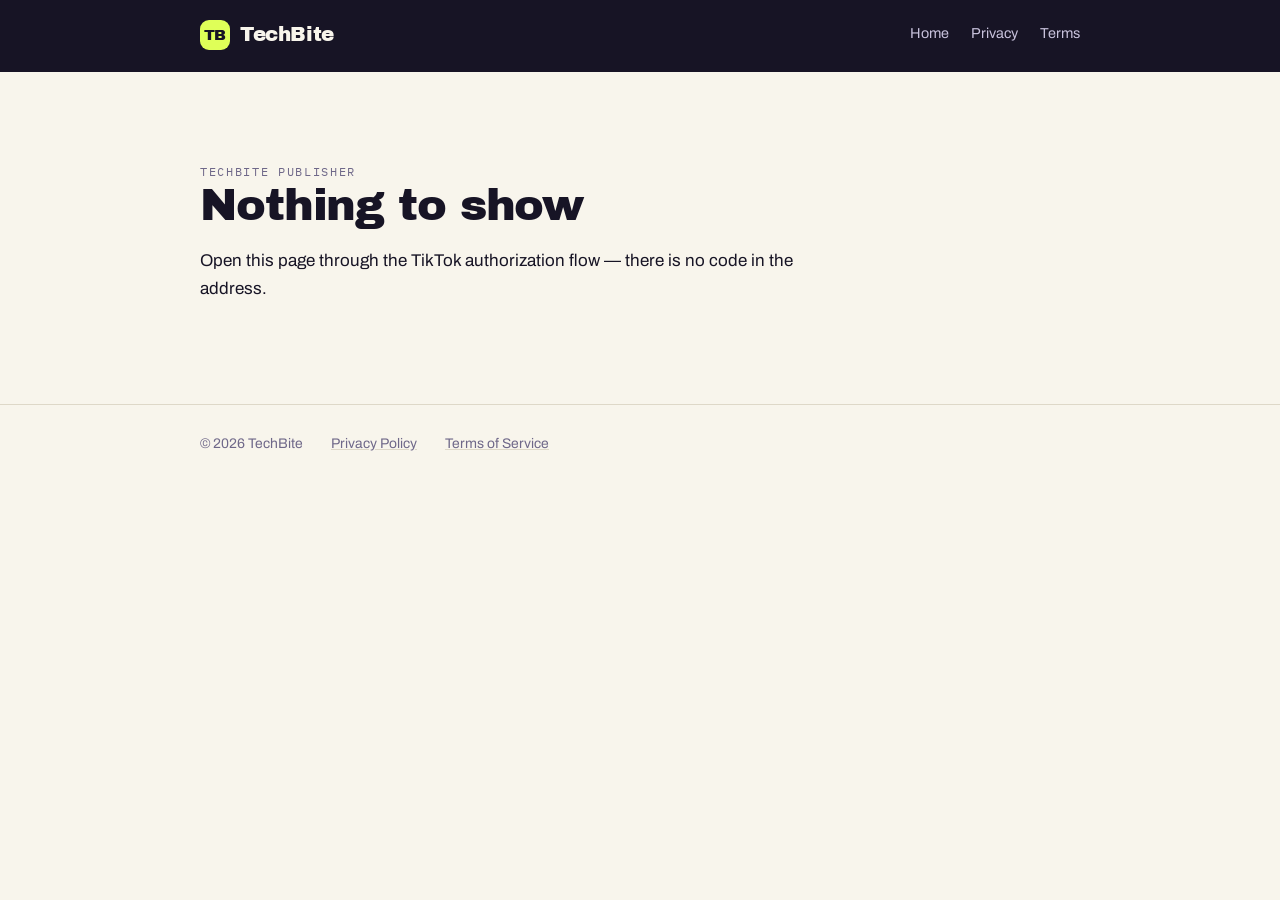
==== tiktok-callback.html @ a78d06b4 "Add TechBite site: home, privacy policy, terms, TikTok callback" ====
<!DOCTYPE html>
<html lang="en">
<head>
<meta charset="utf-8">
<meta name="viewport" content="width=device-width, initial-scale=1">
<title>Authorization — TechBite</title>
<meta name="robots" content="noindex">
<link rel="preconnect" href="https://fonts.googleapis.com">
<link rel="preconnect" href="https://fonts.gstatic.com" crossorigin>
<link rel="stylesheet" href="https://fonts.googleapis.com/css2?family=Archivo:wght@400;500;600&family=Archivo+Black&family=IBM+Plex+Mono:wght@400;500&display=swap">
<link rel="stylesheet" href="style.css">
<style>
  .panel { padding-block: 72px 0; max-width: var(--maxw); }
  .panel h1 { font-size: clamp(2rem, 6vw, 2.8rem); }
  .panel > p { margin-top: 18px; }
  .code {
    margin-top: 26px;
    border: 2px solid var(--text);
    background: var(--surface);
    padding: 18px 20px;
  }
  .code label { font-family: "IBM Plex Mono", ui-monospace, monospace; font-size: 0.72rem; letter-spacing: 0.14em; text-transform: uppercase; color: var(--text-dim); display: block; }
  .code output {
    display: block;
    margin-top: 10px;
    font-family: "IBM Plex Mono", ui-monospace, monospace;
    font-size: 0.95rem;
    word-break: break-all;
    line-height: 1.5;
  }
  .row { display: flex; flex-wrap: wrap; gap: 12px; margin-top: 18px; align-items: center; }
  button {
    font: inherit; font-weight: 600;
    background: var(--lime); color: var(--ink);
    border: 2px solid var(--ink);
    border-radius: 999px; padding: 9px 20px; cursor: pointer;
  }
  button:hover { background: var(--ink); color: var(--lime); }
  .status { font-size: 0.9rem; color: var(--text-dim); }
  .err { border-left: 4px solid var(--coral); background: var(--surface); padding: 16px 20px; margin-top: 26px; }
</style>
</head>
<body>

<header class="masthead">
  <div class="wrap">
    <a class="mark" href="index.html"><span class="glyph">TB</span> TechBite</a>
    <nav>
      <a href="index.html">Home</a>
      <a href="privacy.html">Privacy</a>
      <a href="terms.html">Terms</a>
    </nav>
  </div>
</header>

<main class="wrap">
  <div class="panel">
    <p class="eyebrow">TechBite Publisher</p>
    <h1 id="head">Authorization received</h1>
    <p id="intro">Copy the code below into TechBite Publisher to finish connecting the account. It is single-use and expires within a few minutes.</p>

    <div class="code" id="box">
      <label for="value">Authorization code</label>
      <output id="value">—</output>
    </div>

    <div class="row">
      <button type="button" id="copy">Copy code</button>
      <span class="status" id="status"></span>
    </div>

    <div class="err" id="err" hidden>
      <p id="errtext"></p>
    </div>
  </div>
</main>

<footer class="foot">
  <div class="wrap">
    <span>© 2026 TechBite</span>
    <a href="privacy.html">Privacy Policy</a>
    <a href="terms.html">Terms of Service</a>
  </div>
</footer>

<script>
(function () {
  var q = new URLSearchParams(location.search);
  var code = q.get('code');
  var error = q.get('error') || q.get('error_description');
  var out = document.getElementById('value');

  if (error) {
    document.getElementById('head').textContent = 'Authorization failed';
    document.getElementById('intro').textContent = 'TikTok did not grant access. Nothing was connected.';
    document.getElementById('box').hidden = true;
    document.getElementById('copy').hidden = true;
    document.getElementById('err').hidden = false;
    document.getElementById('errtext').textContent = error;
    return;
  }

  if (!code) {
    document.getElementById('head').textContent = 'Nothing to show';
    document.getElementById('intro').textContent = 'Open this page through the TikTok authorization flow — there is no code in the address.';
    document.getElementById('box').hidden = true;
    document.getElementById('copy').hidden = true;
    return;
  }

  out.textContent = code;

  document.getElementById('copy').addEventListener('click', function () {
    var s = document.getElementById('status');
    navigator.clipboard.writeText(code).then(function () {
      s.textContent = 'Copied.';
    }, function () {
      s.textContent = 'Copy failed — select the code and copy it by hand.';
    });
  });
})();
</script>

</body>
</html>
---- style.css ----
/* TechBite — shared styles */

:root {
  --ink: #171425;
  --ink-soft: #2C263E;
  --cream: #F8F5EC;
  --cream-deep: #EAE5D8;
  --lime: #DFFF58;
  --purple: #A797FF;
  --coral: #FF8464;
  --blue: #AADFE5;
  --muted: #6F6889;

  --bg: var(--cream);
  --surface: #FFFDF7;
  --text: var(--ink);
  --text-dim: var(--muted);
  --rule: #DED8C8;
  --accent: var(--lime);

  --maxw: 66ch;
  --step-0: 1.0625rem;
  --step-1: 1.35rem;
  --step-2: 1.9rem;
  --step-3: 2.9rem;
  --step-4: 4.2rem;
}

@media (prefers-color-scheme: dark) {
  :root:not([data-theme="light"]) {
    --bg: var(--ink);
    --surface: var(--ink-soft);
    --text: var(--cream);
    --text-dim: #9C96B3;
    --rule: #3A3352;
  }
}

:root[data-theme="dark"] {
  --bg: var(--ink);
  --surface: var(--ink-soft);
  --text: var(--cream);
  --text-dim: #9C96B3;
  --rule: #3A3352;
}

* { box-sizing: border-box; }

html { -webkit-text-size-adjust: 100%; }

body {
  margin: 0;
  background: var(--bg);
  color: var(--text);
  font-family: "Archivo", "Helvetica Neue", Arial, sans-serif;
  font-size: var(--step-0);
  line-height: 1.62;
  font-synthesis-weight: none;
}

.wrap {
  max-width: 58rem;
  margin: 0 auto;
  padding-inline: 24px;
}

@media (max-width: 520px) {
  .wrap { padding-inline: 18px; }
}

/* ---------- masthead ---------- */

.masthead {
  background: var(--ink);
  color: var(--cream);
  border-bottom: 3px solid var(--ink);
}

.masthead .wrap {
  display: flex;
  flex-wrap: wrap;
  align-items: center;
  gap: 12px 28px;
  padding-block: 18px;
}

.mark {
  display: inline-flex;
  align-items: center;
  gap: 10px;
  text-decoration: none;
  color: inherit;
  font-family: "Archivo Black", "Archivo", Arial, sans-serif;
  font-size: 1.25rem;
  letter-spacing: -0.02em;
  margin-right: auto;
}

.mark .glyph {
  width: 30px;
  height: 30px;
  border-radius: 9px;
  background: var(--lime);
  display: grid;
  place-items: center;
  color: var(--ink);
  font-size: 0.95rem;
  line-height: 1;
  padding-top: 1px;
}

.masthead nav {
  display: flex;
  flex-wrap: wrap;
  gap: 6px 22px;
  font-size: 0.9rem;
}

.masthead nav a {
  color: #C8C2DC;
  text-decoration: none;
  padding-block: 4px;
  border-bottom: 2px solid transparent;
}

.masthead nav a:hover,
.masthead nav a:focus-visible { color: var(--cream); border-bottom-color: var(--lime); }

.masthead nav a[aria-current="page"] { color: var(--lime); border-bottom-color: var(--lime); }

/* ---------- type ---------- */

h1, h2, h3 {
  font-family: "Archivo Black", "Archivo", Arial, sans-serif;
  letter-spacing: -0.025em;
  line-height: 1.06;
  text-wrap: balance;
  margin: 0;
}

h1 { font-size: var(--step-3); }
h2 { font-size: var(--step-2); }
h3 { font-size: var(--step-1); line-height: 1.25; }

p { margin: 0; }

a { color: inherit; }

.hl {
  background: var(--lime);
  color: var(--ink);
  padding: 0.06em 0.24em;
  border-radius: 0.18em;
  box-decoration-break: clone;
  -webkit-box-decoration-break: clone;
}

.eyebrow {
  font-family: "IBM Plex Mono", ui-monospace, monospace;
  font-size: 0.74rem;
  letter-spacing: 0.14em;
  text-transform: uppercase;
  color: var(--text-dim);
}

.lede { font-size: var(--step-1); line-height: 1.45; max-width: var(--maxw); }

.prose { max-width: var(--maxw); display: flex; flex-direction: column; gap: 1.1rem; }
.prose a { color: inherit; text-decoration-color: var(--purple); text-underline-offset: 3px; }

/* ---------- footer ---------- */

.foot {
  border-top: 1px solid var(--rule);
  margin-top: 84px;
}

.foot .wrap {
  display: flex;
  flex-wrap: wrap;
  gap: 10px 28px;
  align-items: baseline;
  padding-block: 28px 44px;
  font-size: 0.87rem;
  color: var(--text-dim);
}

.foot a { color: var(--text-dim); text-decoration-color: var(--rule); }
.foot a:hover { color: var(--text); }
.foot .spacer { margin-left: auto; }

:focus-visible {
  outline: 3px solid var(--purple);
  outline-offset: 2px;
  border-radius: 3px;
}

@media (prefers-reduced-motion: reduce) {
  * { animation: none !important; transition: none !important; }
}
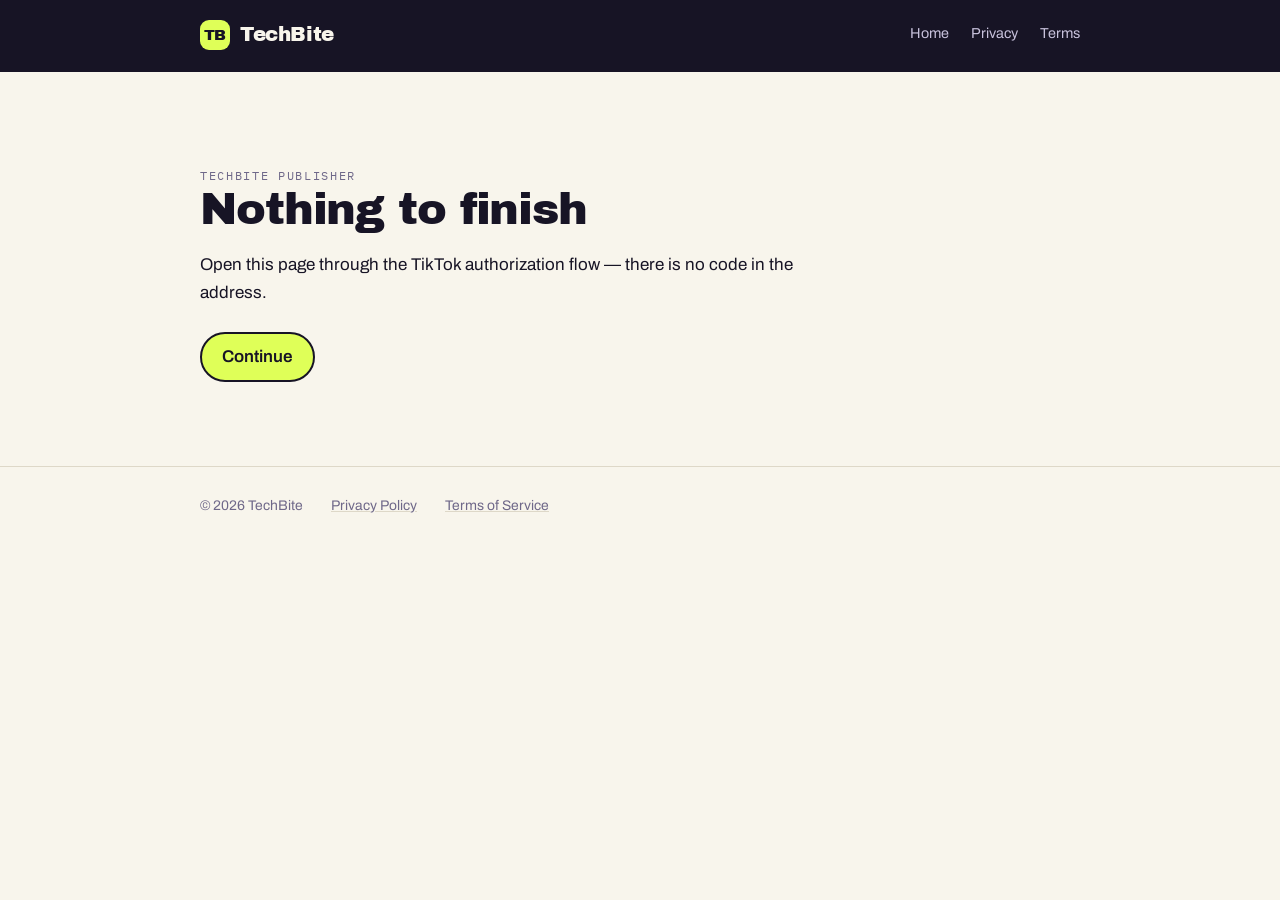
==== commit 466a79ad: "Callback page hands the code to the local publisher" ====
--- a/tiktok-callback.html
+++ b/tiktok-callback.html
@@ -10,34 +10,21 @@
 <link rel="stylesheet" href="https://fonts.googleapis.com/css2?family=Archivo:wght@400;500;600&family=Archivo+Black&family=IBM+Plex+Mono:wght@400;500&display=swap">
 <link rel="stylesheet" href="style.css">
 <style>
-  .panel { padding-block: 72px 0; max-width: var(--maxw); }
+  .panel { padding-block: 76px 0; max-width: var(--maxw); }
   .panel h1 { font-size: clamp(2rem, 6vw, 2.8rem); }
   .panel > p { margin-top: 18px; }
-  .code {
-    margin-top: 26px;
-    border: 2px solid var(--text);
-    background: var(--surface);
-    padding: 18px 20px;
-  }
-  .code label { font-family: "IBM Plex Mono", ui-monospace, monospace; font-size: 0.72rem; letter-spacing: 0.14em; text-transform: uppercase; color: var(--text-dim); display: block; }
-  .code output {
-    display: block;
-    margin-top: 10px;
-    font-family: "IBM Plex Mono", ui-monospace, monospace;
-    font-size: 0.95rem;
-    word-break: break-all;
-    line-height: 1.5;
-  }
-  .row { display: flex; flex-wrap: wrap; gap: 12px; margin-top: 18px; align-items: center; }
-  button {
-    font: inherit; font-weight: 600;
+  .row { display: flex; flex-wrap: wrap; gap: 12px; margin-top: 26px; align-items: center; }
+  .btn {
+    font: inherit; font-weight: 600; text-decoration: none;
     background: var(--lime); color: var(--ink);
     border: 2px solid var(--ink);
     border-radius: 999px; padding: 9px 20px; cursor: pointer;
+    display: inline-block;
   }
-  button:hover { background: var(--ink); color: var(--lime); }
-  .status { font-size: 0.9rem; color: var(--text-dim); }
+  .btn:hover { background: var(--ink); color: var(--lime); }
   .err { border-left: 4px solid var(--coral); background: var(--surface); padding: 16px 20px; margin-top: 26px; }
+  details { margin-top: 26px; color: var(--text-dim); font-size: 0.92rem; }
+  details code { font-family: "IBM Plex Mono", ui-monospace, monospace; word-break: break-all; }
 </style>
 </head>
 <body>
@@ -56,22 +43,13 @@
 <main class="wrap">
   <div class="panel">
     <p class="eyebrow">TechBite Publisher</p>
-    <h1 id="head">Authorization received</h1>
-    <p id="intro">Copy the code below into TechBite Publisher to finish connecting the account. It is single-use and expires within a few minutes.</p>
-
-    <div class="code" id="box">
-      <label for="value">Authorization code</label>
-      <output id="value">—</output>
+    <h1 id="head">Finishing sign-in…</h1>
+    <p id="intro">Handing the authorization back to TechBite Publisher on this computer. This page does not store anything.</p>
+    <div class="row" id="row" hidden>
+      <a class="btn" id="manual" href="#">Continue</a>
     </div>
-
-    <div class="row">
-      <button type="button" id="copy">Copy code</button>
-      <span class="status" id="status"></span>
-    </div>
-
-    <div class="err" id="err" hidden>
-      <p id="errtext"></p>
-    </div>
+    <div class="err" id="err" hidden><p id="errtext"></p></div>
+    <details id="raw" hidden><summary>Authorization code</summary><p><code id="codeval"></code></p></details>
   </div>
 </main>
 
@@ -88,36 +66,29 @@
   var q = new URLSearchParams(location.search);
   var code = q.get('code');
   var error = q.get('error') || q.get('error_description');
-  var out = document.getElementById('value');
+  var target = 'http://127.0.0.1:5690'.replace('5690', '5678') + '/webhook/tiktok-callback' + location.search;
 
   if (error) {
     document.getElementById('head').textContent = 'Authorization failed';
     document.getElementById('intro').textContent = 'TikTok did not grant access. Nothing was connected.';
-    document.getElementById('box').hidden = true;
-    document.getElementById('copy').hidden = true;
     document.getElementById('err').hidden = false;
     document.getElementById('errtext').textContent = error;
     return;
   }
 
   if (!code) {
-    document.getElementById('head').textContent = 'Nothing to show';
+    document.getElementById('head').textContent = 'Nothing to finish';
     document.getElementById('intro').textContent = 'Open this page through the TikTok authorization flow — there is no code in the address.';
-    document.getElementById('box').hidden = true;
-    document.getElementById('copy').hidden = true;
     return;
   }
 
-  out.textContent = code;
+  var a = document.getElementById('manual');
+  a.href = target;
+  document.getElementById('row').hidden = false;
+  document.getElementById('codeval').textContent = code;
+  document.getElementById('raw').hidden = false;
 
-  document.getElementById('copy').addEventListener('click', function () {
-    var s = document.getElementById('status');
-    navigator.clipboard.writeText(code).then(function () {
-      s.textContent = 'Copied.';
-    }, function () {
-      s.textContent = 'Copy failed — select the code and copy it by hand.';
-    });
-  });
+  setTimeout(function () { location.replace(target); }, 900);
 })();
 </script>
 
